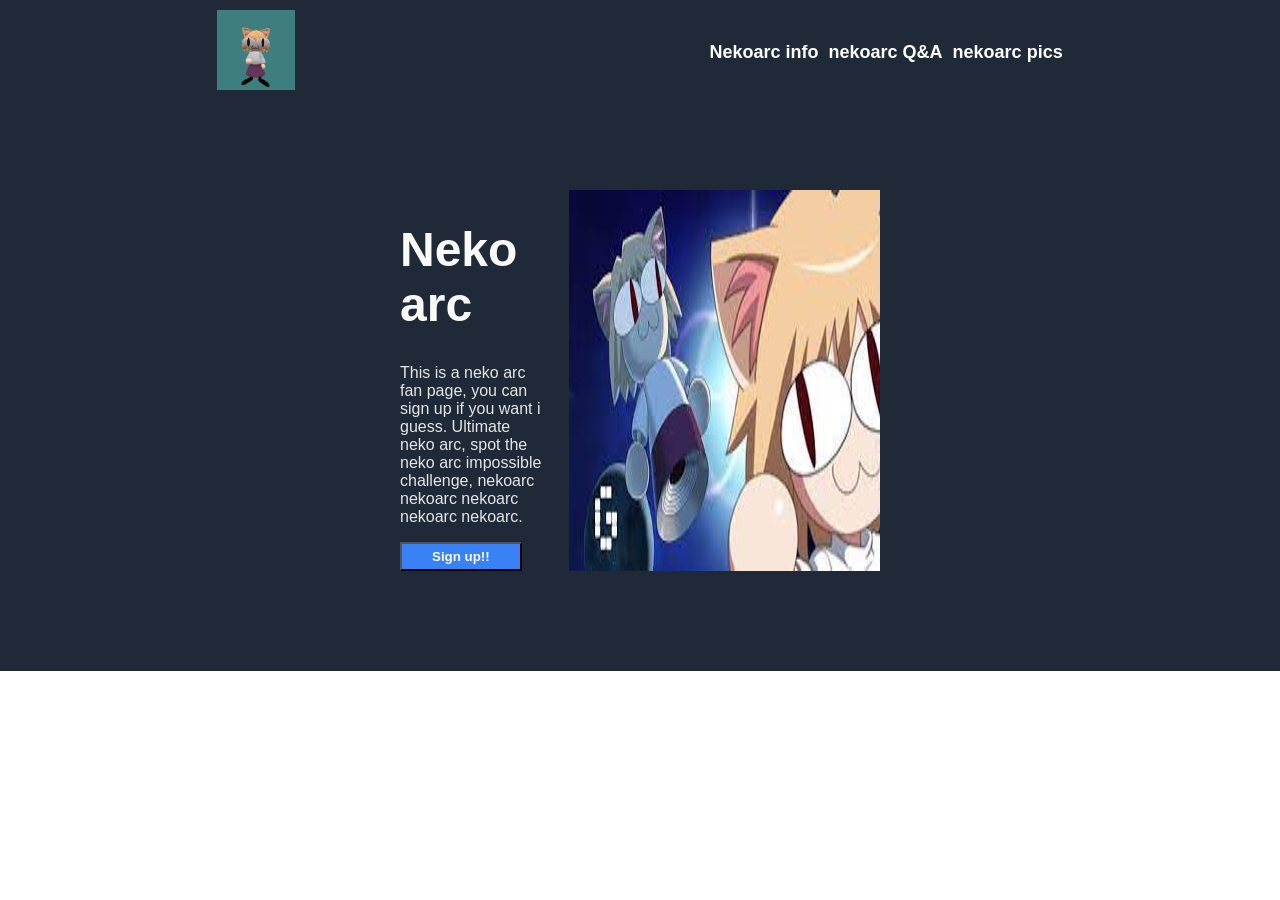
==== landing.html @ d009e84a "new file:   images/nekoarc1.jpeg new file:   images/nekoarc2.jpeg new file:   landing.css new file: " ====
<!DOCTYPE html>
<html lang="en">
<head>
    <meta charset="UTF-8">
    <meta http-equiv="X-UA-Compatible" content="IE=edge">
    <meta name="viewport" content="width=device-width, initial-scale=1.0">
    <title>Landing page</title>
    <link  rel="stylesheet" href="landing.css">
</head>
<body>
 <div class="header-wrapper">
    <div class="header">
        <img class="header-image" src="images/nekoarc2.jpeg" alt="nekoarc1">
         <ul>
          <li><a href="#"> Nekoarc info</a></li>           
         <li><a href="#"> nekoarc Q&A</a></li>
          <li><a href="#"> nekoarc pics</a></li>
        </ul>
    </div>
    <div class="hero">
        <div class="nekocard">
          <h1> Neko arc </h1>
          <p class="hero-text"> This is a neko arc fan page, you can sign up if you want 
              i guess. Ultimate neko arc, spot the neko arc impossible challenge,
               nekoarc nekoarc nekoarc nekoarc nekoarc. </p>
              <button class="signup" type="button" alt="signup">Sign up!!</button>
        </div>
        <img class="hero-image" src="images/nekoarc1.jpeg" alt="nekoarc">
    </div>
 </div>    
</body>
</html>
---- landing.css ----
body {
    display: flex;
   flex-direction: column;
   margin: 0;
   min-height: 100vh;
   font-family: Impact, Haettenschweiler, 'Arial Narrow Bold', sans-serif;
}
.header-wrapper {
    background-color: #1f2937;
}
.header-image{
    height: 80px;
    width: auto;
}

ul {
    display: flex;
    align-items: center;
    list-style: none;
    margin: 0px;
    padding: 0;
    gap: 10px;
}
a {
    text-decoration: none;
    font-size: 18px;
    color: white;
}
.header {
    font-size: 24px;
    font-weight: 900;
    color: white;
    display: flex;
    justify-content: space-around;
    margin: 10px;
}
.hero{
    display: flex;
    justify-content: center;
    margin: 100px;
    margin-left: 400px;
    margin-right: 400px;

}
h1 {
    font-size: 48px;
    font-weight: 900;
    color: #F9FAF8;
}
.nekocard{
    align-self: center;
    margin-right: 20px;   
}
.hero-text {
    color: #e5e7eb;
}
.signup {
    background-color: #3882f6;
    color: #F9FAF8;
    font-weight: 900;
    padding: 5px 30px;
    

}
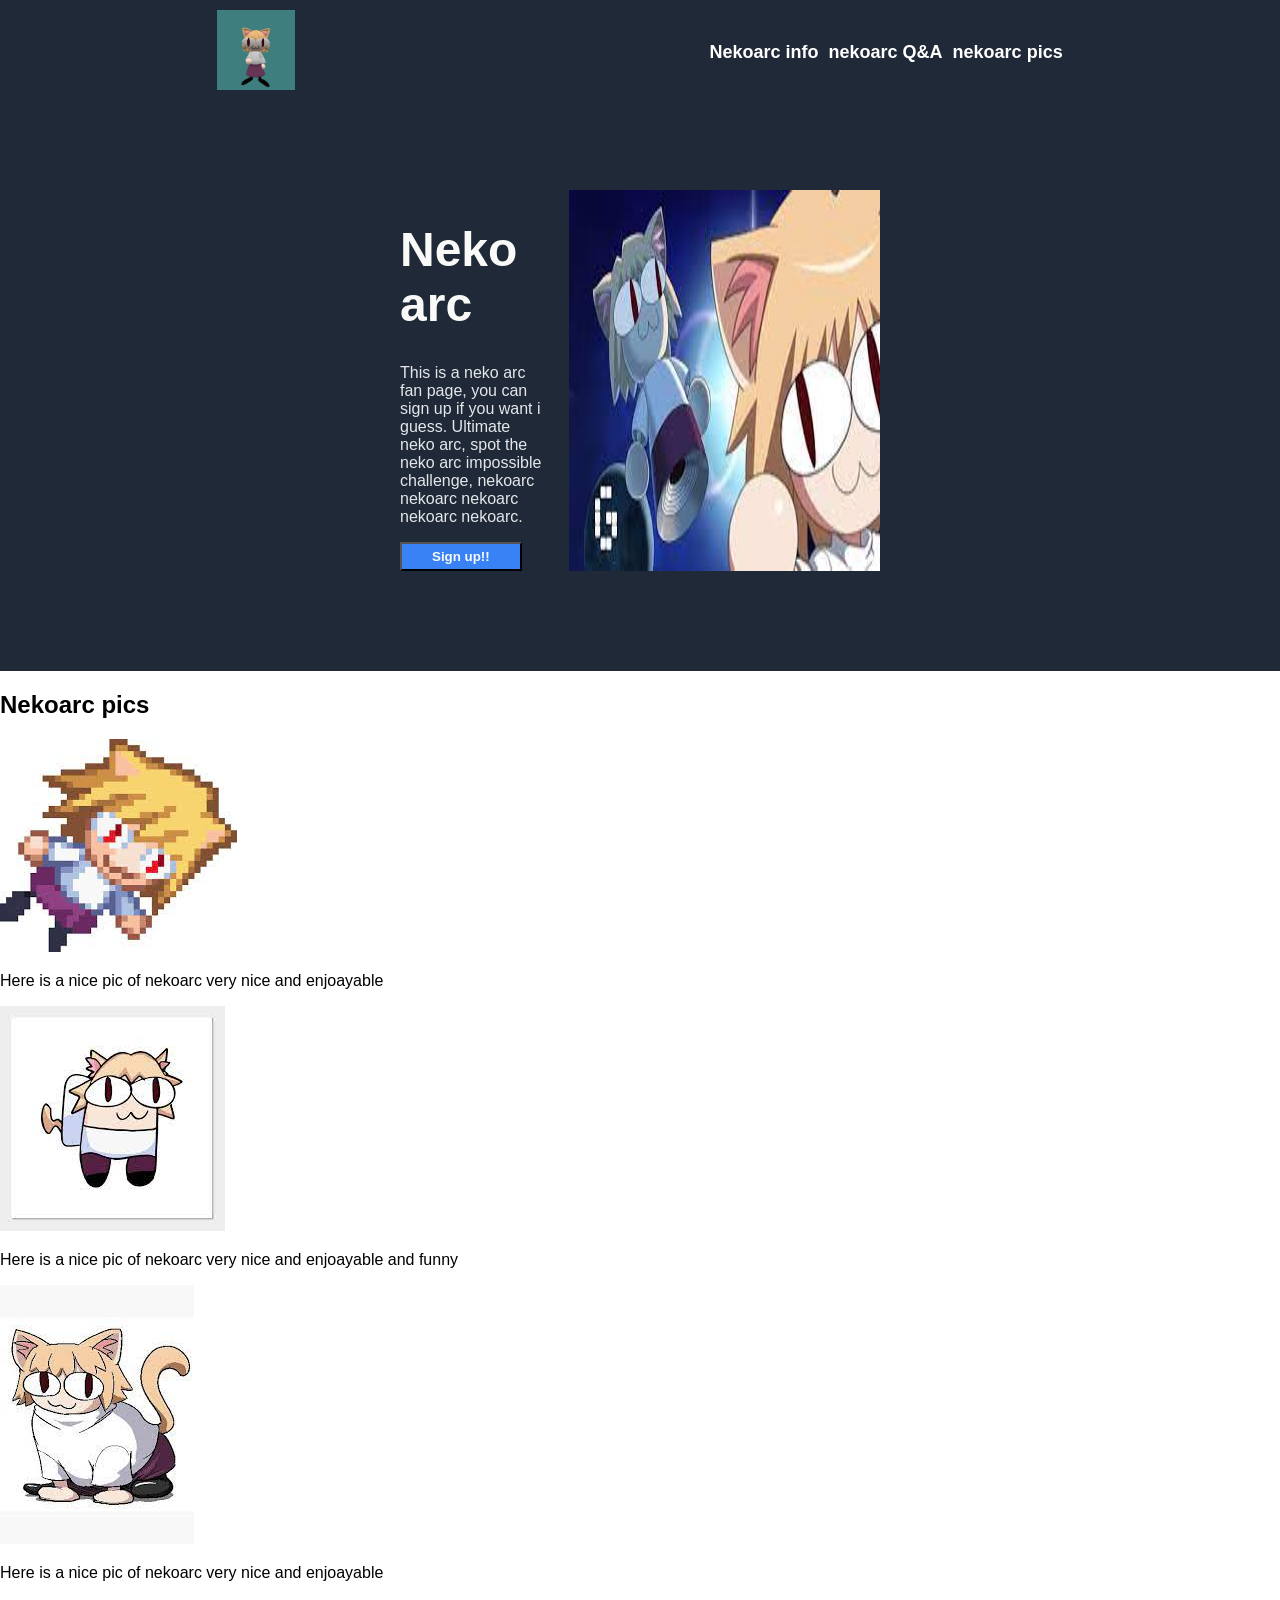
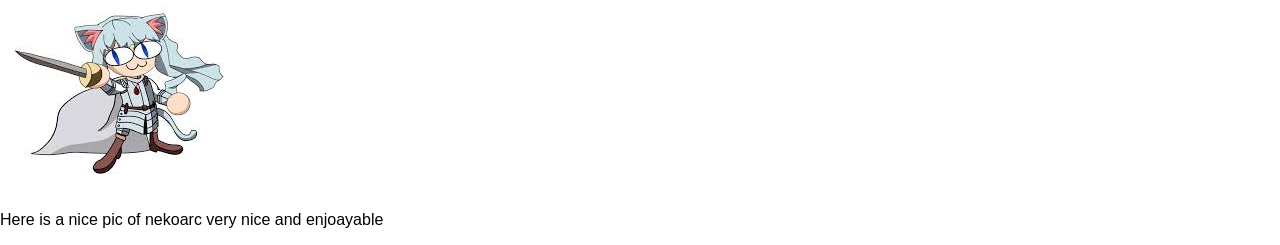
==== commit 9ab4b5ec: "Upload four image files for the cards wrapper section of the page" ====
--- a/landing.html
+++ b/landing.html
@@ -28,5 +28,26 @@
         <img class="hero-image" src="images/nekoarc1.jpeg" alt="nekoarc">
     </div>
  </div>    
+  <div class="card-wrapper">
+      <h2> Nekoarc pics</h2>
+      <div class="card-conatiner">
+          <div class="card">
+              <img class="nekoarc3" src="images/nekoarc3.jpeg">
+              <p> Here is a nice pic of nekoarc very nice and enjoayable</p>
+          </div>
+            <div class="card">
+                <img class="nekoarc4" src="images/nekoarc4.jpeg">
+                <p> Here is a nice pic of nekoarc very nice and enjoayable and funny</p>
+          </div>
+            <div class="card">
+                <img class="nekoarc5" src="images/nekoarc5.jpeg">
+                <p> Here is a nice pic of nekoarc very nice and enjoayable</p>
+            </div>
+            <div class="card">
+                <img class="nekoarc6" src="images/nekoarc6.jpeg">
+                <p> Here is a nice pic of nekoarc very nice and enjoayable</p>
+            </div>
+        </div>
+    </div>
 </body>
 </html>
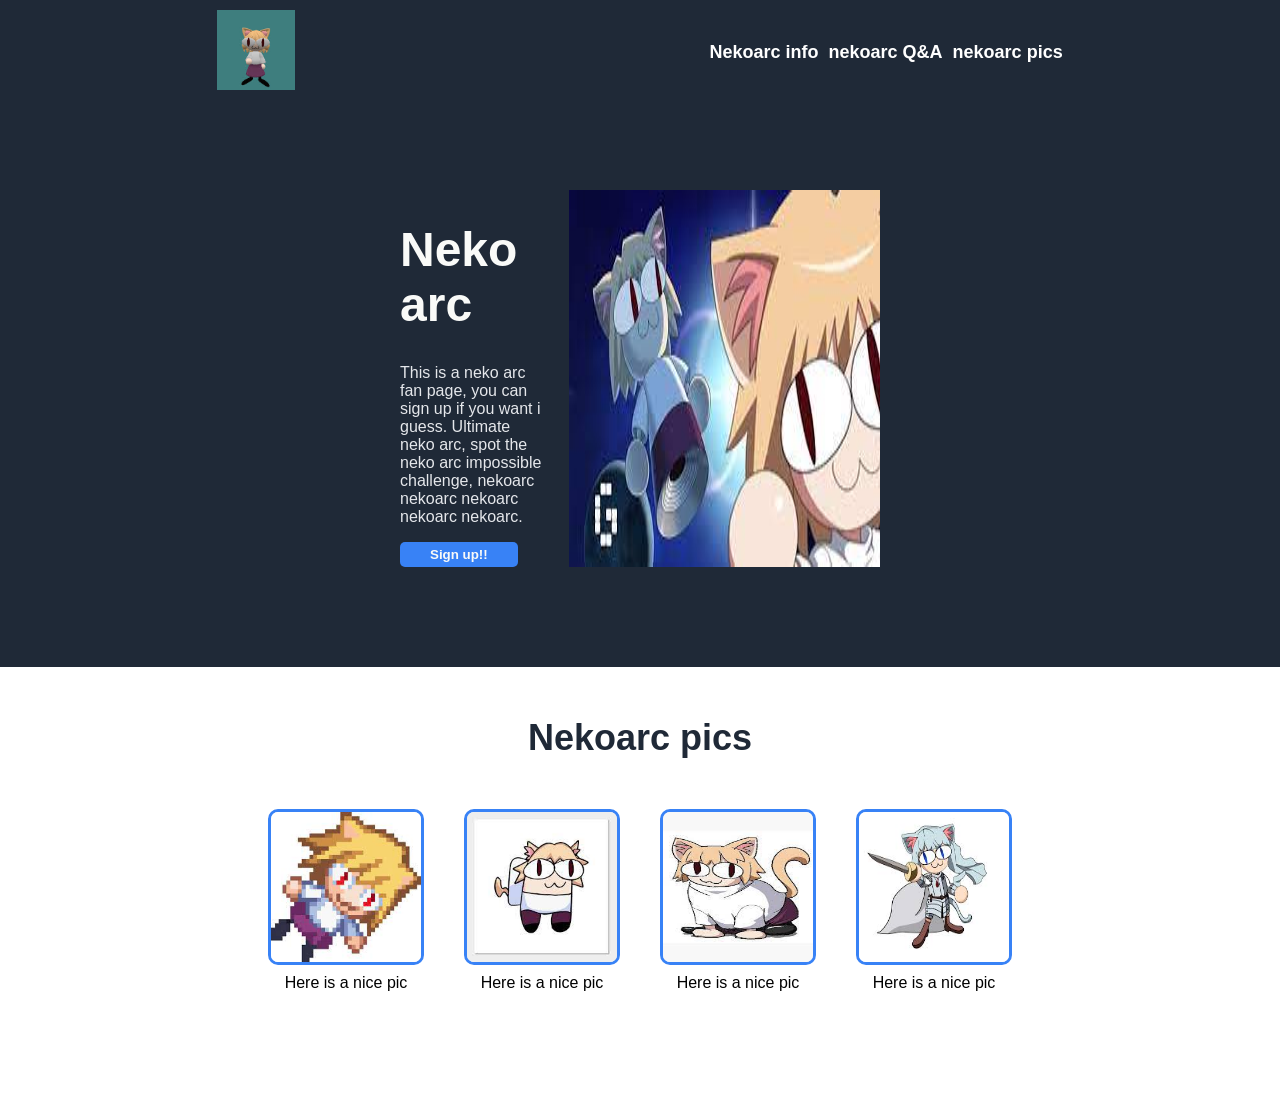
==== commit df90596e: "fixed html for small errors and styled the card wrapper section" ====
--- a/landing.html
+++ b/landing.html
@@ -30,22 +30,22 @@
  </div>    
   <div class="card-wrapper">
       <h2> Nekoarc pics</h2>
-      <div class="card-conatiner">
+      <div class="card-container">
           <div class="card">
-              <img class="nekoarc3" src="images/nekoarc3.jpeg">
-              <p> Here is a nice pic of nekoarc very nice and enjoayable</p>
+              <img class="card-image" src="images/nekoarc3.jpeg">
+              <p class="card-subtext"> Here is a nice pic </p>
           </div>
             <div class="card">
-                <img class="nekoarc4" src="images/nekoarc4.jpeg">
-                <p> Here is a nice pic of nekoarc very nice and enjoayable and funny</p>
+                <img class="card-image" src="images/nekoarc4.jpeg">
+                <p class="card-subtext"> Here is a nice pic </p>
           </div>
             <div class="card">
-                <img class="nekoarc5" src="images/nekoarc5.jpeg">
-                <p> Here is a nice pic of nekoarc very nice and enjoayable</p>
+                <img class="card-image" src="images/nekoarc5.jpeg">
+                <p class="card-subtext"> Here is a nice pic</p>
             </div>
             <div class="card">
-                <img class="nekoarc6" src="images/nekoarc6.jpeg">
-                <p> Here is a nice pic of nekoarc very nice and enjoayable</p>
+                <img class="card-image" src="images/nekoarc6.jpeg">
+                <p class="card-subtext"> Here is a nice pic</p>
             </div>
         </div>
     </div>
--- a/landing.css
+++ b/landing.css
@@ -59,6 +59,38 @@
     color: #F9FAF8;
     font-weight: 900;
     padding: 5px 30px;
+    border-radius: 5px;
+    border: 0;
     
 
 }
+ 
+.card-wrapper{
+    margin: 100px;
+}
+
+h2{
+    font-size: 36px;
+    font-weight: 900;
+    color: #1f2937;
+    text-align: center;
+    margin-top: -50px;
+}
+
+.card-container{
+    display: flex;
+    justify-content: center;
+    align-items: center;
+    flex-wrap: wrap;
+}
+.card-image{
+    height: 150px;
+    width: 150px;
+    margin: 20px;
+    border-radius: 10px;
+    border: solid #3882f6;
+}
+.card-subtext{
+    text-align: center;
+    margin-top: -15px;
+}
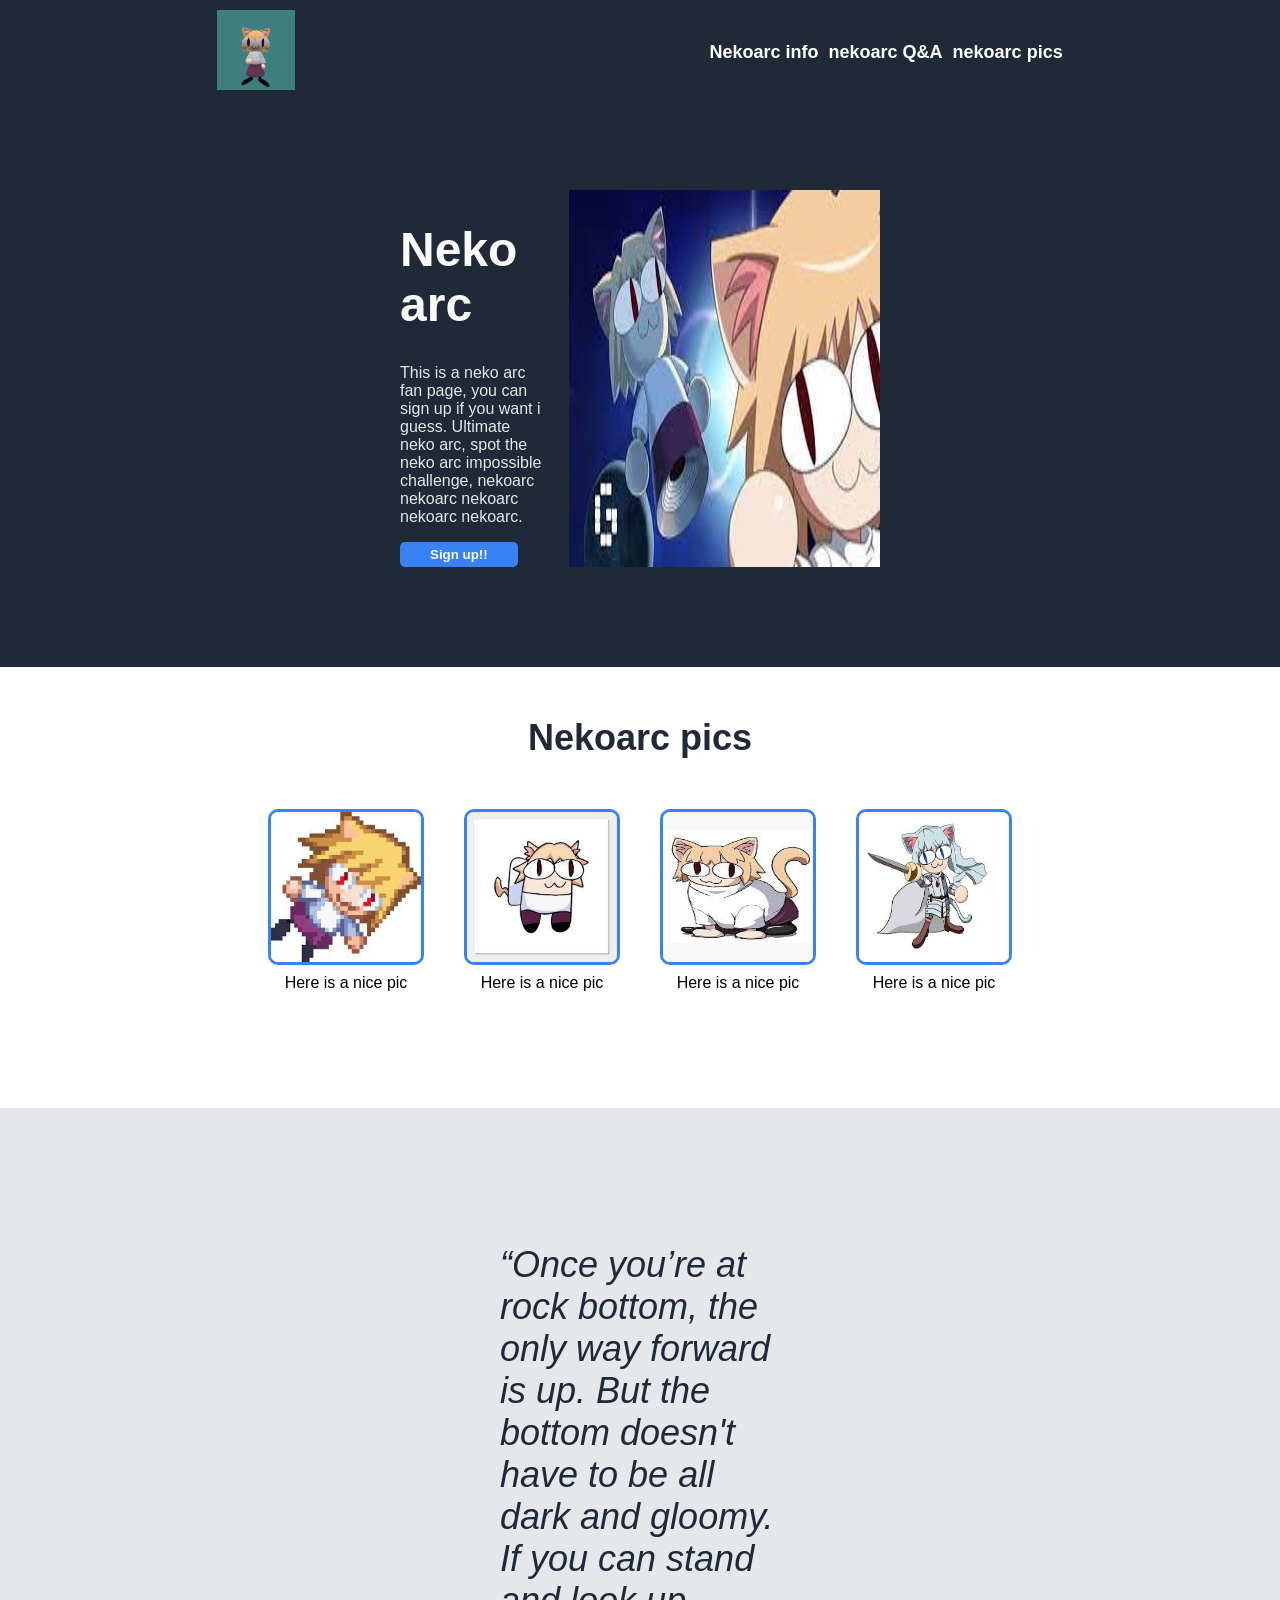
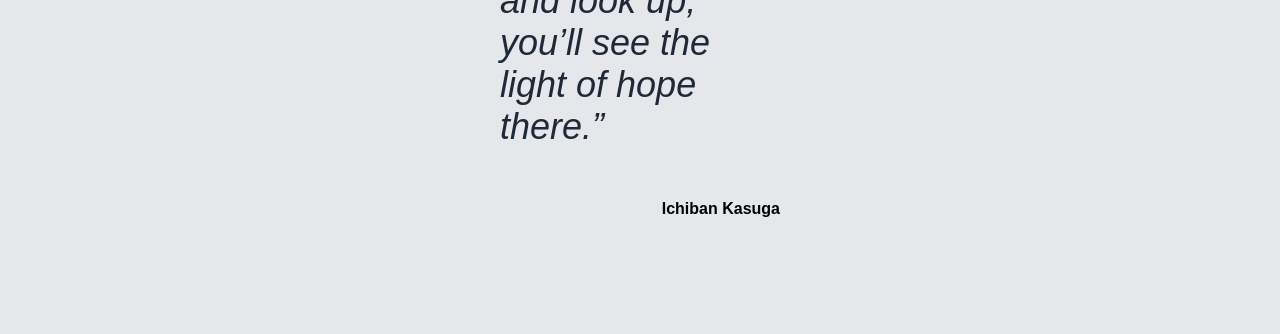
==== commit 2d5b3b76: "made the quote section of the landing page" ====
--- a/landing.html
+++ b/landing.html
@@ -49,5 +49,12 @@
             </div>
         </div>
     </div>
+    <div class="quote-wrapper">
+        <div class="quote-container">
+            <p class="quote"> “Once you’re at rock bottom, the only way forward is up. But the bottom doesn't 
+                have to be all dark and gloomy. If you can stand and look up, you’ll see the light of hope there.”</p>
+                <p class="author">Ichiban Kasuga</p>
+        </div>
+    </div>
 </body>
 </html>
--- a/landing.css
+++ b/landing.css
@@ -93,4 +93,24 @@
 .card-subtext{
     text-align: center;
     margin-top: -15px;
+}
+.quote-wrapper{
+    background-color: #e5e7eb;
+}
+.quote-container {
+    display: flex;
+    flex-direction: column;
+    margin: 100px;
+    padding-left: 400px;
+    padding-right: 400px;
+}
+.quote {
+    font-size: 36px;
+    color: #1f2937;
+    font-style: italic;
+    font-weight: 300;
+}
+.author {
+    font-weight: 900;
+    align-self: flex-end;
 }
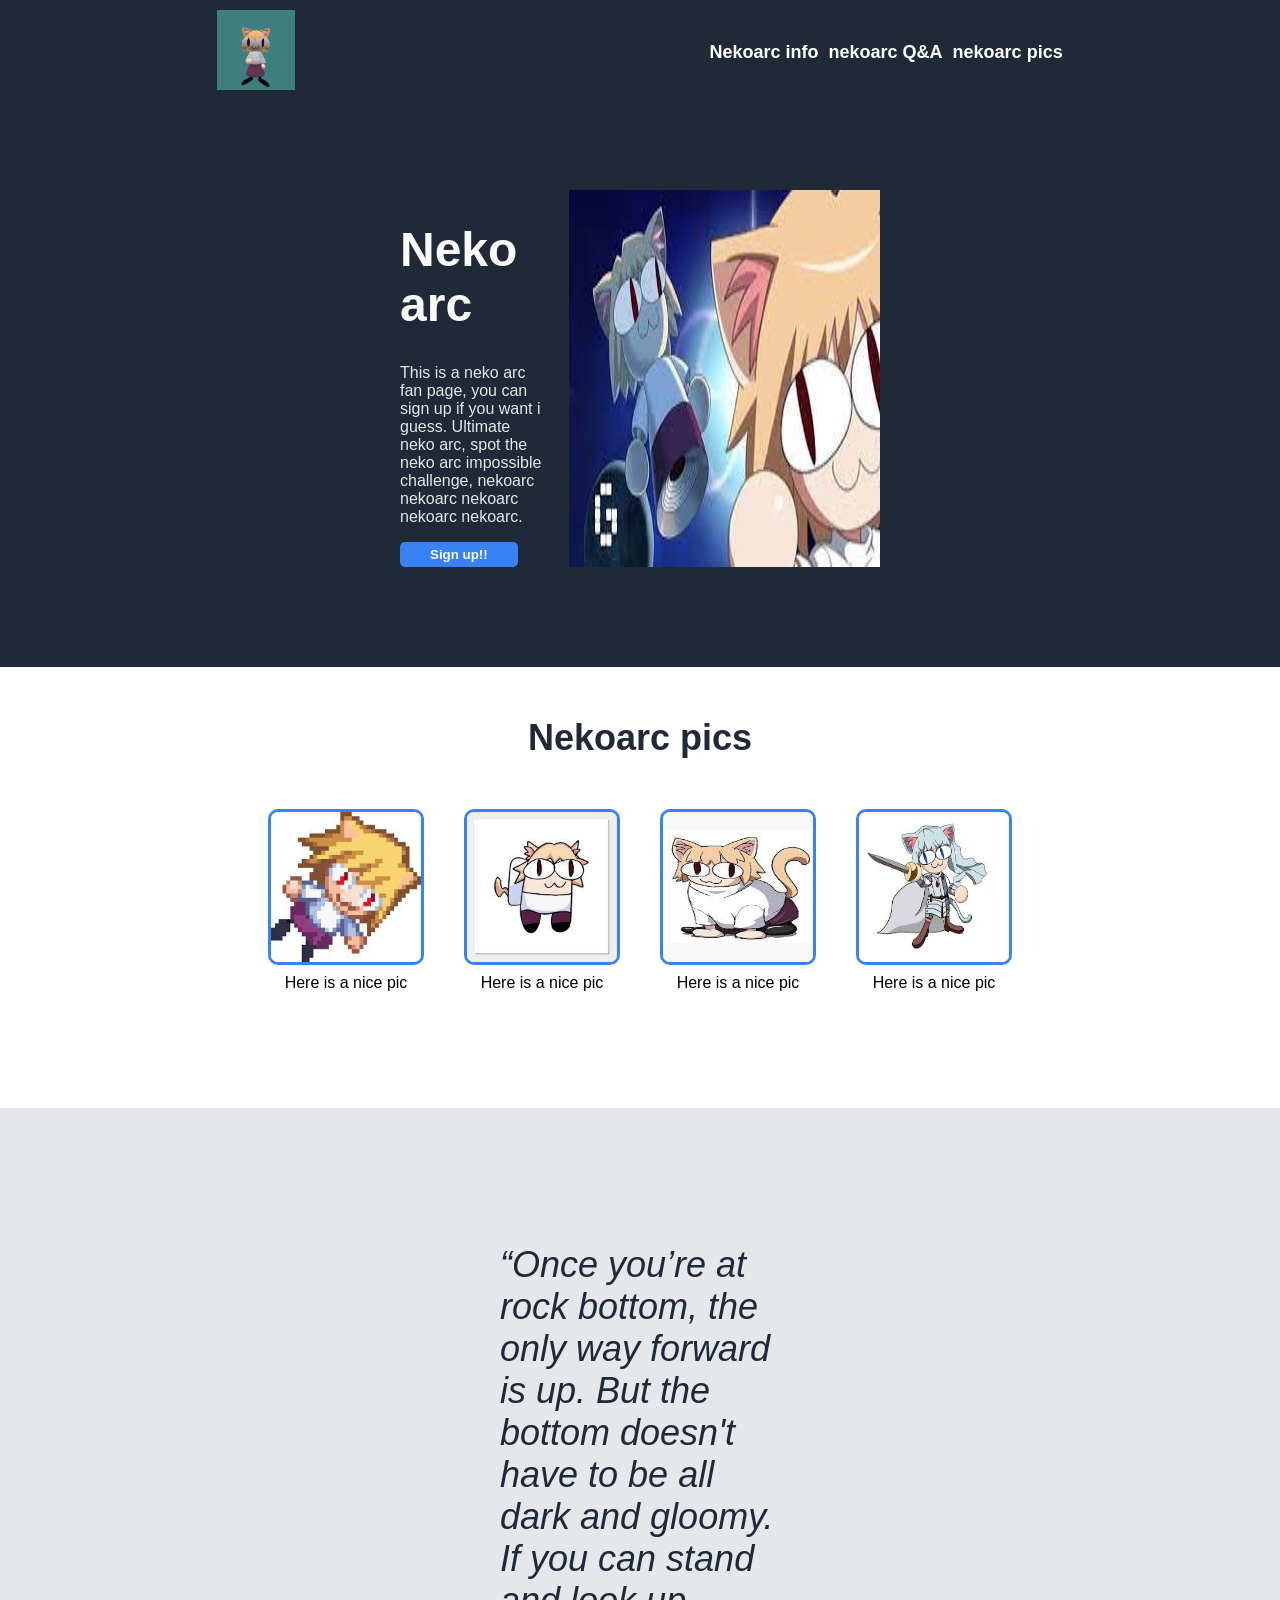
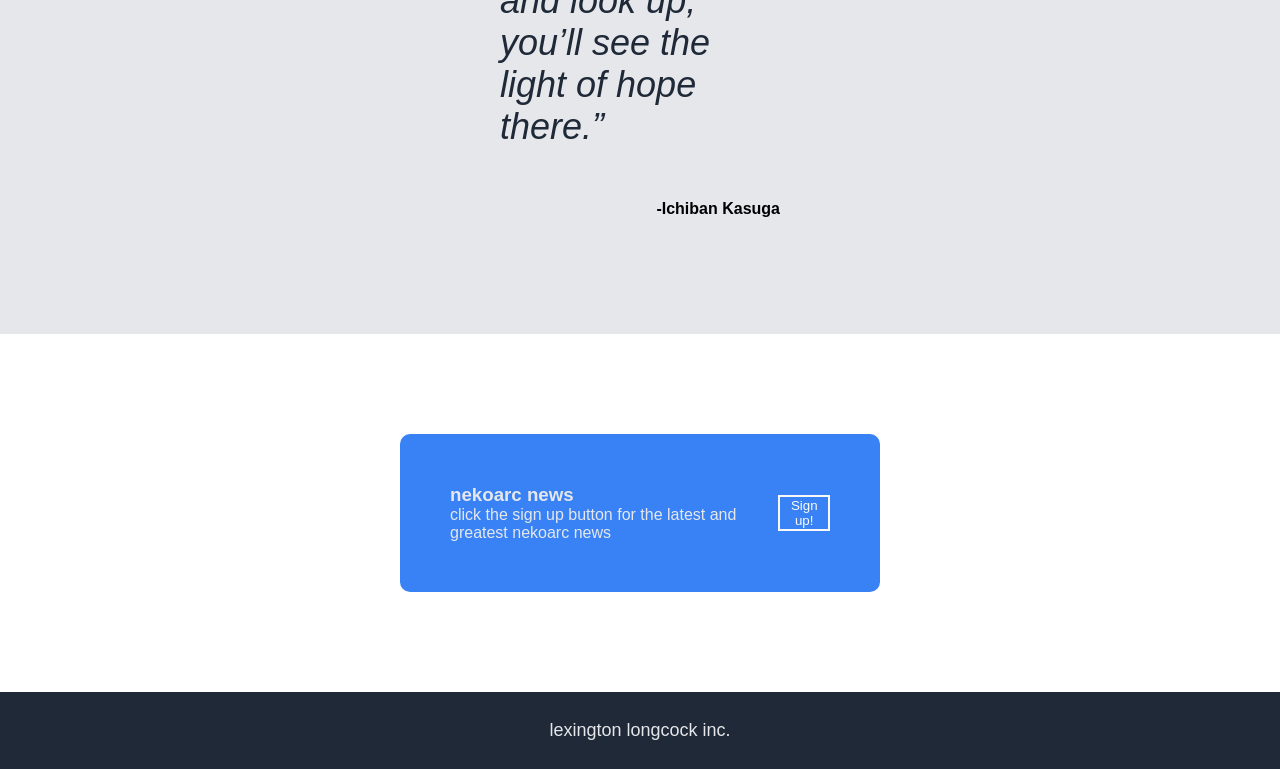
==== commit 0c6a95cd: "Finished up the prject with the call to action section and the footer" ====
--- a/landing.html
+++ b/landing.html
@@ -53,7 +53,22 @@
         <div class="quote-container">
             <p class="quote"> “Once you’re at rock bottom, the only way forward is up. But the bottom doesn't 
                 have to be all dark and gloomy. If you can stand and look up, you’ll see the light of hope there.”</p>
-                <p class="author">Ichiban Kasuga</p>
+                <p class="author">-Ichiban Kasuga</p>
+        </div>
+    </div>
+    <div class="action-wrapper">
+        <div class="action-container">
+            <div class="action-card">
+                <h3>nekoarc news</h3>
+                <p class="action">click the sign up button for the latest and greatest nekoarc news</p>
+            </div>
+            <button class="signup-action" type="button">Sign up!</button>
+        </div>
+        
+    </div>
+    <div class="footer-wrapper">
+        <div class="footer">
+            <p class="footer-text">lexington longcock inc.</p>
         </div>
     </div>
 </body>
--- a/landing.css
+++ b/landing.css
@@ -113,4 +113,45 @@
 .author {
     font-weight: 900;
     align-self: flex-end;
+}
+
+.action-wrapper {
+    margin: 100px;
+}
+.action-container{
+    background-color: #3882f6;
+    display: flex;
+    justify-content: space-around;
+    align-items: center;
+    margin-left: 300px;
+    margin-right: 300px;
+    border-radius: 10px;
+    padding: 50px;
+}
+h3 {
+    padding: 0px;
+    margin: 0px;
+    color: #e5e7eb;
+}
+.action {
+    margin: 0px;
+    padding: 0px;
+    color: #e5e7eb;
+
+}
+.signup-action {
+    border: 2px solid;
+    background-color: #3882f6;
+    color: #F9FAF8;
+}
+.footer-wrapper {
+    background-color: #1f2937;
+}
+.footer {
+    font-size: 18px;
+    color: #e5e7eb;
+    display: flex;
+    justify-content: center;
+    align-items: center;
+    margin: 10px;
 }
